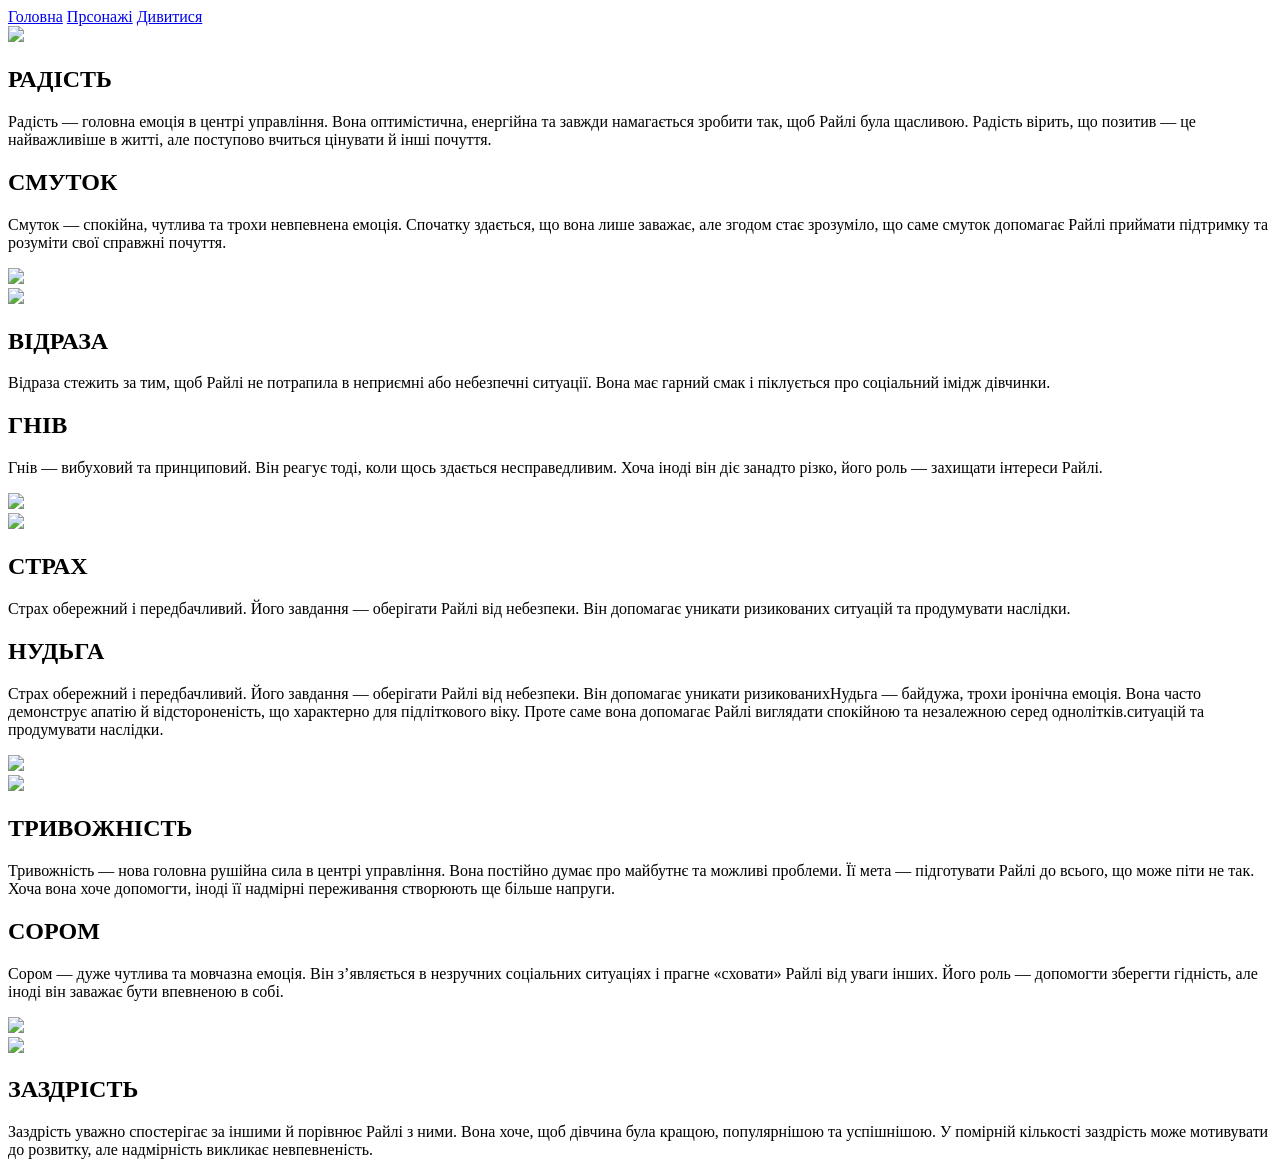
==== characters.html @ 76328781 "Create characters.html" ====
<!DOCTYPE html>
<html lang="uk">
<head>
    <meta charset="UTF-8">
    <meta name="viewport" content="width=device-width, initial-scale=1.0">
    <title>Document</title>
    <link rel="stylesheet" href="style.css">
</head>
<body >
    <header>
        <nav>
            <a href="index.html">Головна</a>
            <a href="characters.html">Прсонажі</a>
            <a href="watch.html">Дивитися</a>
        </nav>
    </header>

    <section class="emotion yellow">
        <div class="conteiner3">
            <img src="img/1.png" class="photo1">
            <div>
                <h2 class="h2yellow">РАДІСТЬ</h2>
                <P class="pyellow">
                    Радість — головна емоція в центрі управління. Вона оптимістична, енергійна та завжди намагається зробити так, щоб Райлі була щасливою. Радість вірить, що позитив — це найважливіше в житті, але поступово вчиться цінувати й інші почуття.
                </P>
            </div>
            
        </div>
    </section>

    <section class="emotion blue">
        <div class="conteiner2">
            <div>
                <h2 class="h2blue">СМУТОК</h2>
                <P class="pblue">
                    Смуток — спокійна, чутлива та трохи невпевнена емоція. Спочатку здається, що вона лише заважає, але згодом стає зрозуміло, що саме смуток допомагає Райлі приймати підтримку та розуміти свої справжні почуття.
                </P>
            </div>
            <img src="img/2.png" class="photo2">
        </div>
    </section>

    <section class="emotion green">
        <div class="conteiner3">
            <img src="img/3.png" class="photo1">
            <div>
                <h2 class="h2green">ВІДРАЗА</h2>
                <P class="pgreen">
                    Відраза стежить за тим, щоб Райлі не потрапила в неприємні або небезпечні ситуації. Вона має гарний смак і піклується про соціальний імідж дівчинки.
                </P>
            </div>
            
        </div>
    </section>

    <section class="emotion red">
        <div class="conteiner2">
            <div>
                <h2 class="h2red">ГНІВ</h2>
                <P class="pred">
                    Гнів — вибуховий та принциповий. Він реагує тоді, коли щось здається несправедливим. Хоча іноді він діє занадто різко, його роль — захищати інтереси Райлі.
                </P>
            </div>
            <img src="img/4.png" class="photo2">
        </div>
    </section>

    <section class="emotion purple">
        <div class="conteiner3">
            <img src="img/5.png" class="photo1">
            <div>
                <h2 class="h2purple">СТРАХ</h2>
                <P class="ppurple">
                    Страх обережний і передбачливий. Його завдання — оберігати Райлі від небезпеки. Він допомагає уникати ризикованих ситуацій та продумувати наслідки.
                </P>
            </div>
            
        </div>
    </section>

    <section class="emotion purple2">
        <div class="conteiner2">
            <div>
                <h2 class="h2purple2">НУДЬГА</h2>
                <P class="ppurple2">
                    Страх обережний і передбачливий. Його завдання — оберігати Райлі від небезпеки. Він допомагає уникати ризикованихНудьга — байдужа, трохи іронічна емоція. Вона часто демонструє апатію й відстороненість, що характерно для підліткового віку. Проте саме вона допомагає Райлі виглядати спокійною та незалежною серед однолітків.ситуацій та продумувати наслідки.
                </P>
            </div>
            <img src="img/6.png" class="photo2">
        </div>
    </section>

    <section class="emotion orange">
        <div class="conteiner3">
            <img src="img/7.png" class="photo1">
            <div>
                <h2 class="h2orange">ТРИВОЖНІСТЬ</h2>
                <P class="porange">
                    Тривожність — нова головна рушійна сила в центрі управління. Вона постійно думає про майбутнє та можливі проблеми. Її мета — підготувати Райлі до всього, що може піти не так. Хоча вона хоче допомогти, іноді її надмірні переживання створюють ще більше напруги.
                </P>
            </div>
            
        </div>
    </section>

    <section class="emotion pink">
        <div class="conteiner2">
            <div>
                <h2 class="h2pink">СОРОМ</h2>
                <P class="ppink">
                    Сором — дуже чутлива та мовчазна емоція. Він з’являється в незручних соціальних ситуаціях і прагне «сховати» Райлі від уваги інших. Його роль — допомогти зберегти гідність, але іноді він заважає бути впевненою в собі.
                </P>
            </div>
            <img src="img/8.png" class="photo2">
        </div>
    </section>

    <section class="emotion skyblue">
        <div class="conteiner3">
            <img src="img/9.png" class="photo1">
            <div>
                <h2 class="h2skyblue">ЗАЗДРІСТЬ</h2>
                <P class="pskyblue">
                    Заздрість уважно спостерігає за іншими й порівнює Райлі з ними. Вона хоче, щоб дівчина була кращою, популярнішою та успішнішою. У помірній кількості заздрість може мотивувати до розвитку, але надмірність викликає невпевненість.
                </P>
            </div>
            
        </div>
    </section>

    


    <script src="script.js"></script>
</body>
</html>
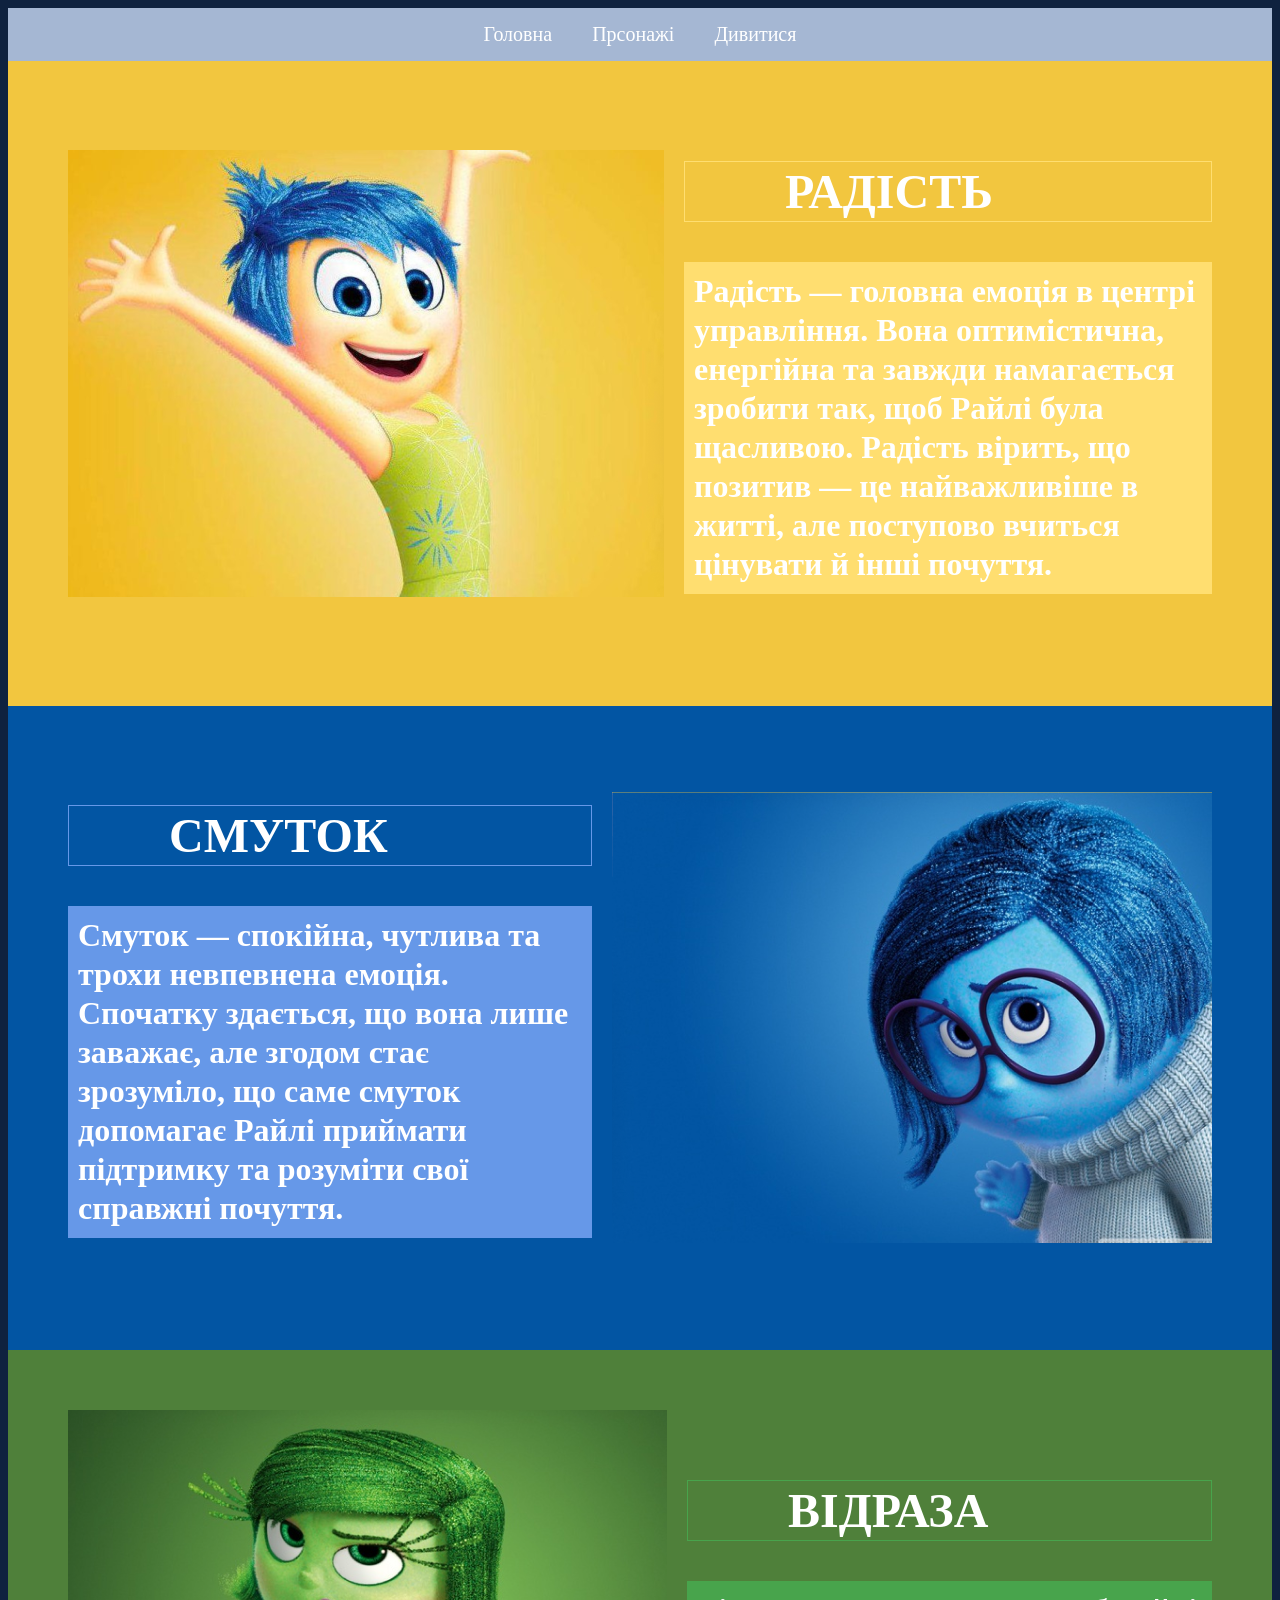
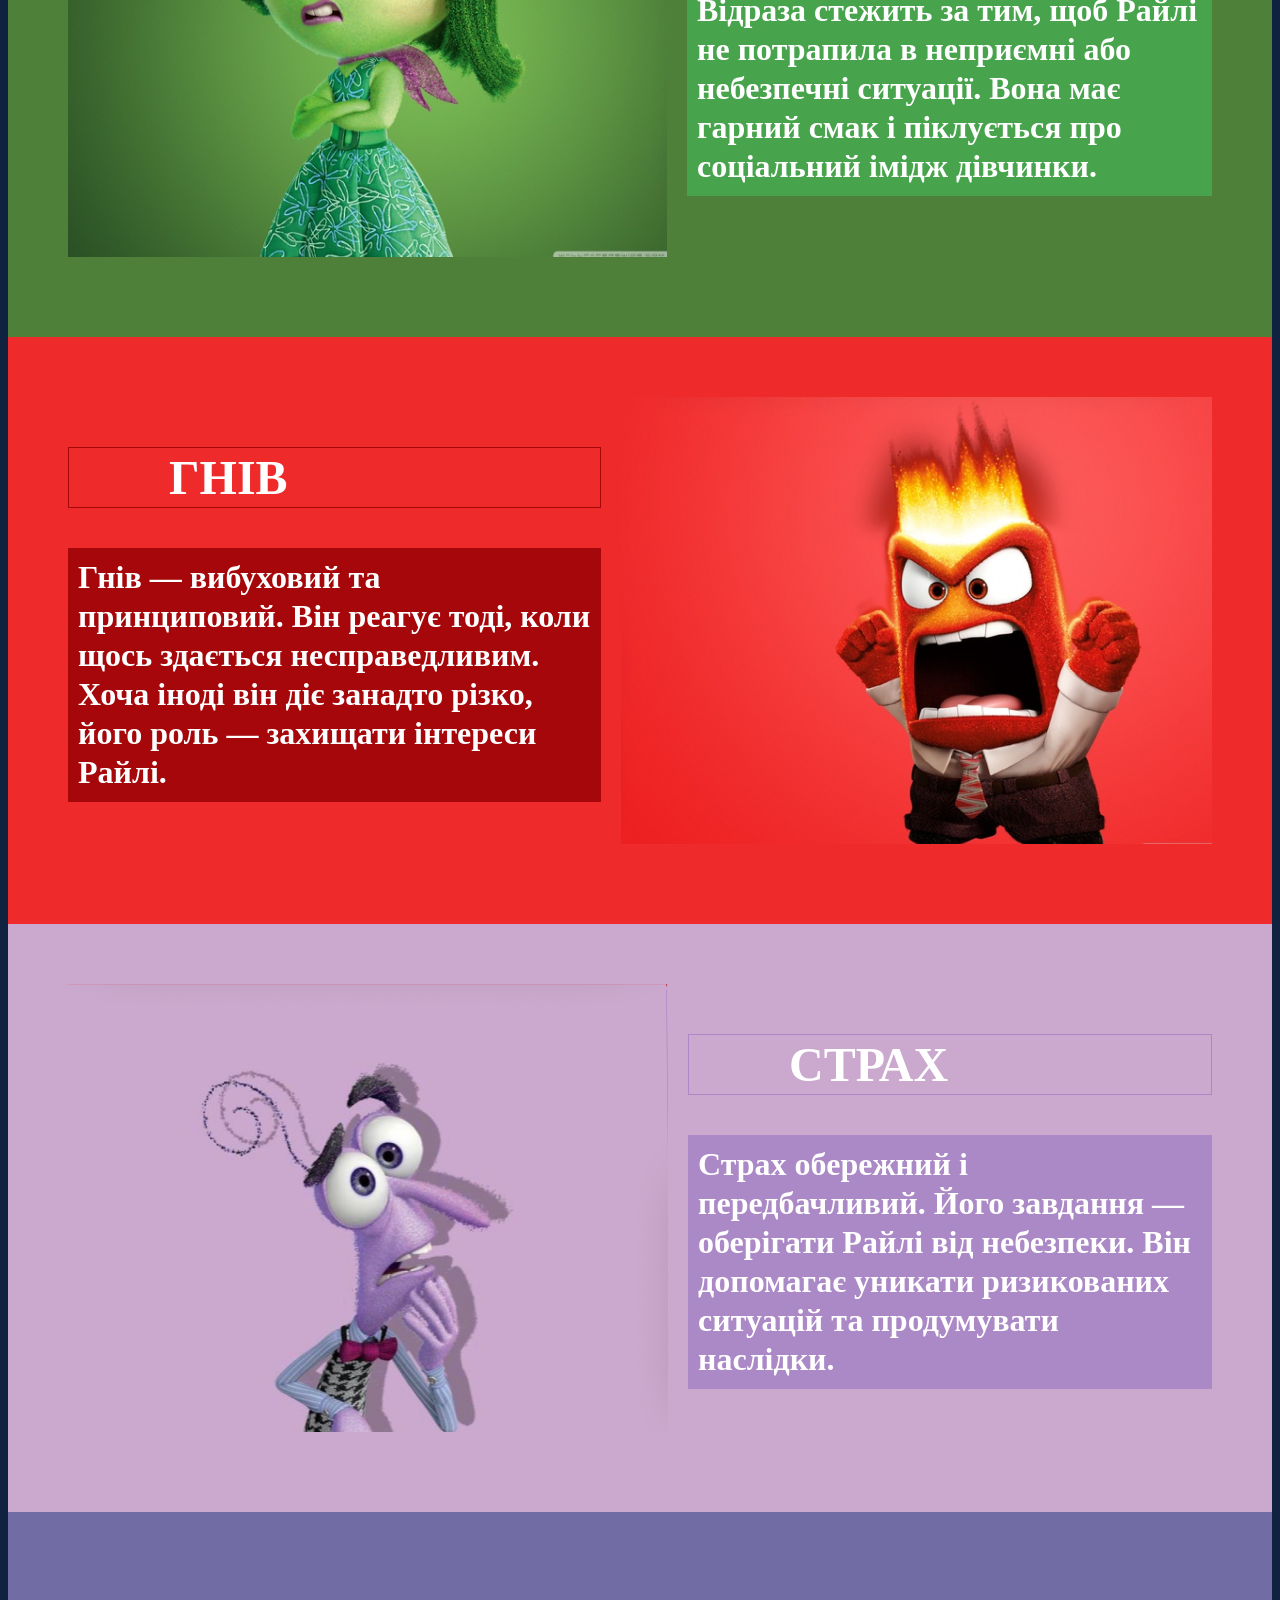
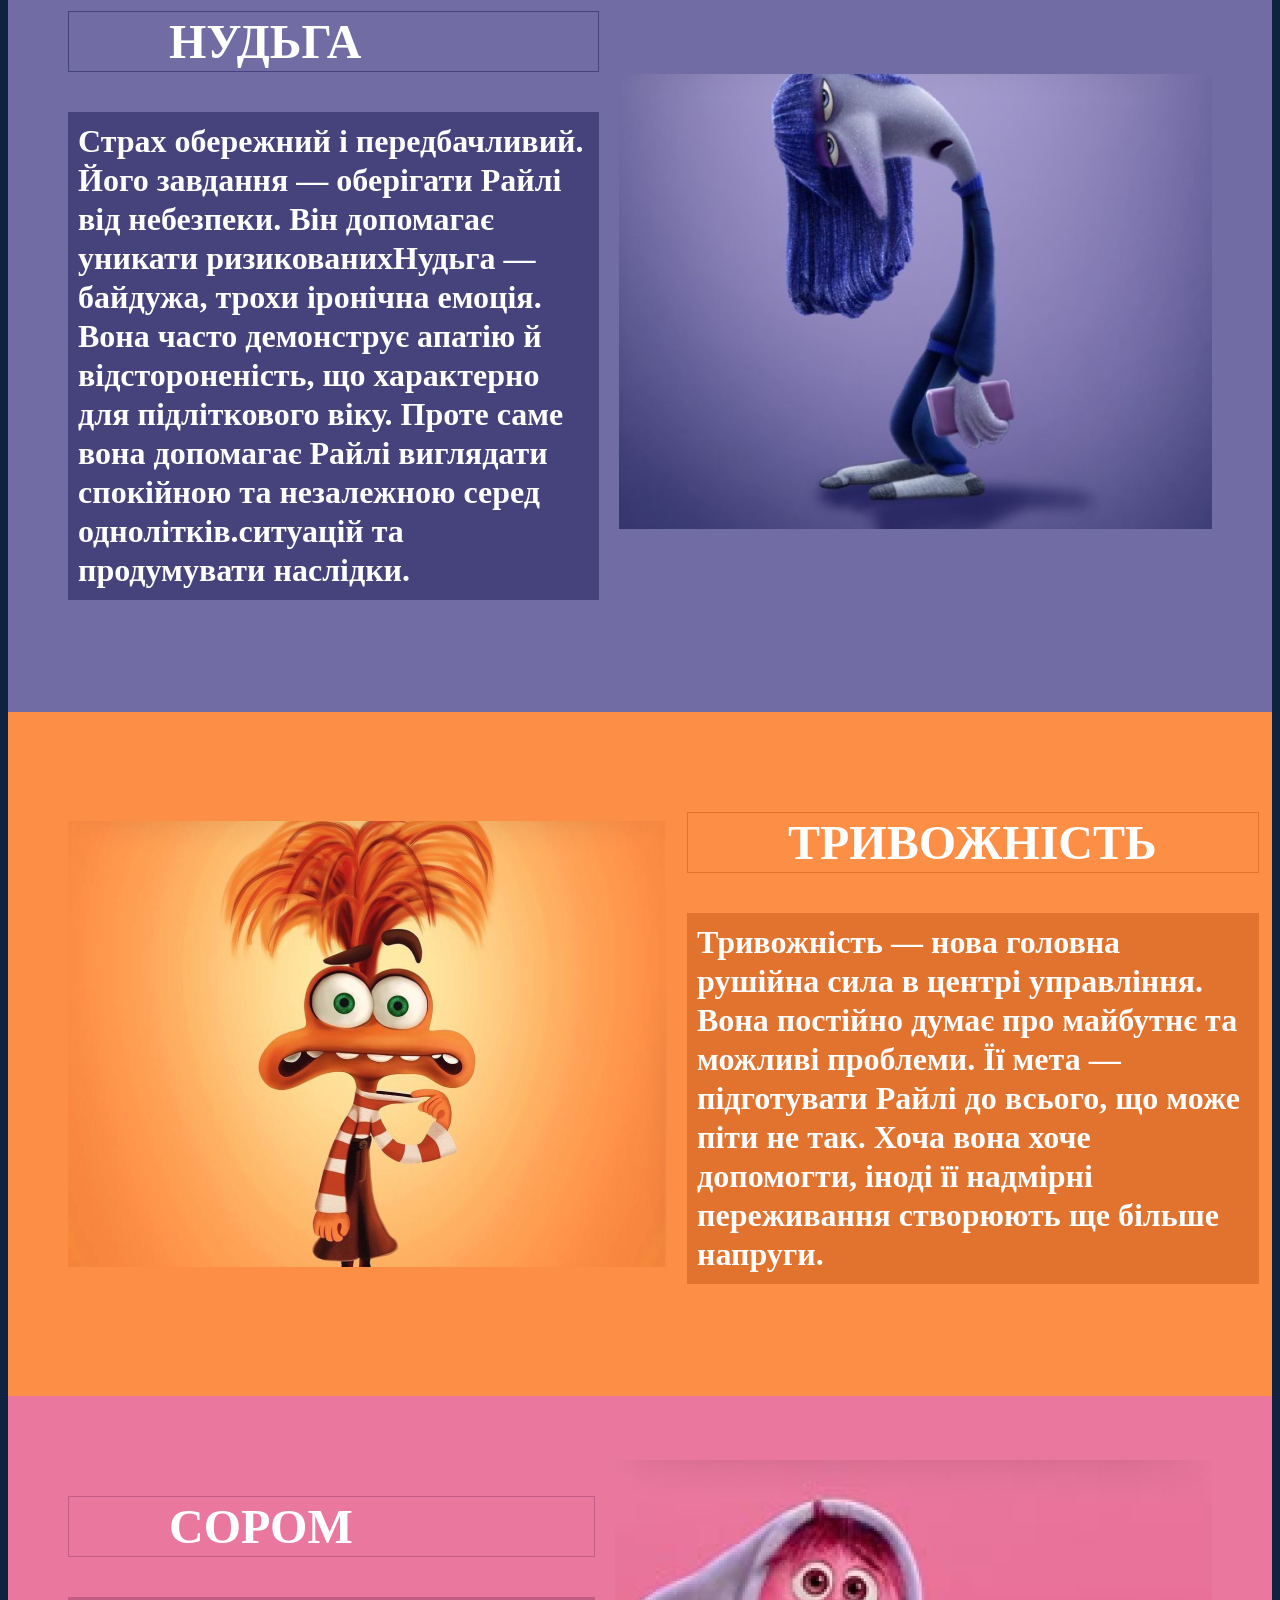
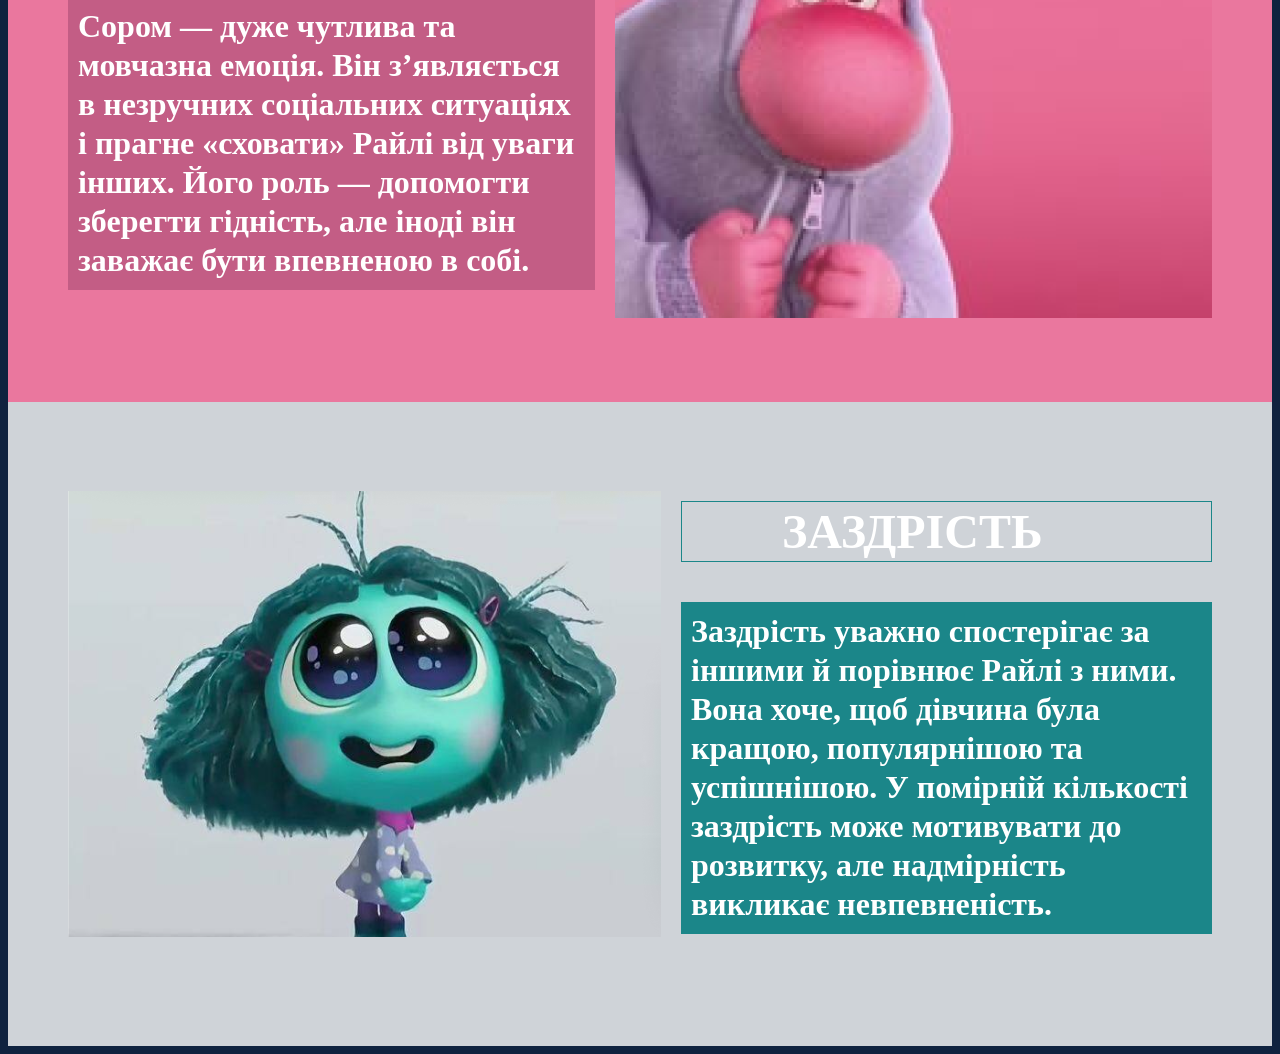
==== commit adf55639: "Update characters.html" ====
--- a/characters.html
+++ b/characters.html
@@ -131,6 +131,6 @@
     
 
 
-    <script src="script.js"></script>
+    
 </body>
 </html>
--- a/style.css
+++ b/style.css
@@ -0,0 +1,279 @@
+body{
+    
+    background: #0F223F;
+    color: #fff;
+    
+
+}
+
+.hero-text{
+    
+
+    font-family: 'Inter';
+    font-style: normal;
+    font-weight: 900;
+    font-size: 38px;
+    line-height: 48px;
+    margin: 30px;
+    color: #FFFFFF;
+
+
+}
+
+header{
+    background: #A5B7D3;
+    padding: 15px 0;
+}
+
+.conteiner{
+    width: 90%;
+    max-width: 1100px;
+    
+}
+
+nav{
+    display: flex;
+    justify-content: center;
+    gap: 40px;
+}
+
+nav a{
+    color: #fff;
+    text-decoration: none;
+    font-weight: 40px;
+    font-size: 20px;
+}
+
+nav a:hover{
+    opacity: 0.7;
+}
+
+.body1{
+    background-image: url("https://svidomi.in.ua/storage/page/23878/a02994fa66f2842d9729f43209d22914f3eb0db3.jpg");
+    background-size: cover;
+    background-attachment: fixed;
+    color:#fff;
+}
+
+.emotion{
+    display: flex;
+    align-items: center;
+    justify-content: space-between;
+    padding: 60px;
+    min-height: 300px;
+
+}
+
+.blue{
+    background: #0255A3;
+    font-family: 'Inter';
+    font-style: normal;
+    font-weight: 900;
+    font-size: 32px;
+    line-height: 39px;
+    
+}
+
+.yellow{
+    background: #F2C63F;
+    font-family: 'Inter';
+    font-style: normal;
+    font-weight: 900;
+    font-size: 32px;
+    line-height: 39px;
+}
+  
+
+.green{
+    background: #4F803A;
+    font-family: 'Inter';
+    font-style: normal;
+    font-weight: 900;
+    font-size: 32px;
+    line-height: 39px;
+}
+
+.red{
+    background: #EE2A2B;
+    font-family: 'Inter';
+    font-style: normal;
+    font-weight: 900;
+    font-size: 32px;
+    line-height: 39px;
+}
+
+.purple{
+    background: #CBA9CE;
+    font-family: 'Inter';
+    font-style: normal;
+    font-weight: 900;
+    font-size: 32px;
+    line-height: 39px;
+}
+
+.purple2{
+    background: #716CA4;
+    font-family: 'Inter';
+    font-style: normal;
+    font-weight: 900;
+    font-size: 32px;
+    line-height: 39px;
+}
+
+.orange{
+    background: #FC8E46;
+    font-family: 'Inter';
+    font-style: normal;
+    font-weight: 900;
+    font-size: 32px;
+    line-height: 39px;
+}
+
+.pink{
+    background: #EA779E;
+    font-family: 'Inter';
+    font-style: normal;
+    font-weight: 900;
+    font-size: 32px;
+    line-height: 39px;
+}
+
+.skyblue{
+    background: #CFD3D8;
+    font-family: 'Inter';
+    font-style: normal;
+    font-weight: 900;
+    font-size: 32px;
+    line-height: 39px;
+}
+
+.h2yellow{
+    border: 1px solid #FFDE70;
+    padding: 10px 100px;
+}
+
+.pyellow{
+    background-color: #FFDE70;
+    padding: 10px;
+}
+
+.h2blue{
+    border: 1px solid #6698E8;
+    padding: 10px 100px;
+}
+
+.pblue{
+    background-color: #6698E8;
+    padding: 10px;
+}
+
+.h2green{
+    border: 1px solid #48A44C;
+    padding: 10px 100px;
+}
+
+.pgreen{
+    background-color: #48A44C;
+    padding: 10px;
+}
+
+.h2red{
+    border: 1px solid #A5070A;
+    padding: 10px 100px;
+}
+
+.pred{
+    background-color: #A5070A;
+    padding: 10px;
+}
+
+.h2purple{
+    border: 1px solid #AB88C6;
+    padding: 10px 100px;
+}
+
+.ppurple{
+    background-color: #AB88C6;
+    padding: 10px;
+}
+
+.h2purple2{
+    border: 1px solid #46437C;
+    padding: 10px 100px;
+}
+
+.ppurple2{
+    background-color: #46437C;
+    padding: 10px;
+}
+
+.h2orange{
+    border: 1px solid #E2732F;
+    padding: 10px 100px;
+}
+
+.porange{
+    background-color: #E2732F;
+    padding: 10px;
+}
+
+.h2pink{
+    border: 1px solid #C35D85;
+    padding: 10px 100px;
+}
+
+.ppink{
+    background-color: #C35D85;
+    padding: 10px;
+}
+
+.h2skyblue{
+    border: 1px solid #1B8689;
+    padding: 10px 100px;
+}
+
+.pskyblue{
+    background-color: #1B8689;
+    padding: 10px;
+}
+
+.gallery{
+    display: flex;
+    gap: 30px;
+    padding: 60px 0;
+    justify-content: center;
+}
+
+.gallery img{
+    width: 350px;
+    border-radius: 10px;
+    transition: transform 0.3s;
+}
+
+.gallery img:hover{
+    transform: scale(1.05);
+}
+
+.conteiner2{
+    display: flex;
+    align-items: center;
+    margin-bottom: 20px;
+    
+}
+
+.conteiner2 img{
+    width: 600px;
+    margin-left: 20px;
+}
+
+.conteiner3{
+    display: flex;
+    align-items: center;
+    margin-bottom: 20px;
+    
+}
+
+.conteiner3 img{
+    width: 600px;
+    margin-right: 20px;
+}
